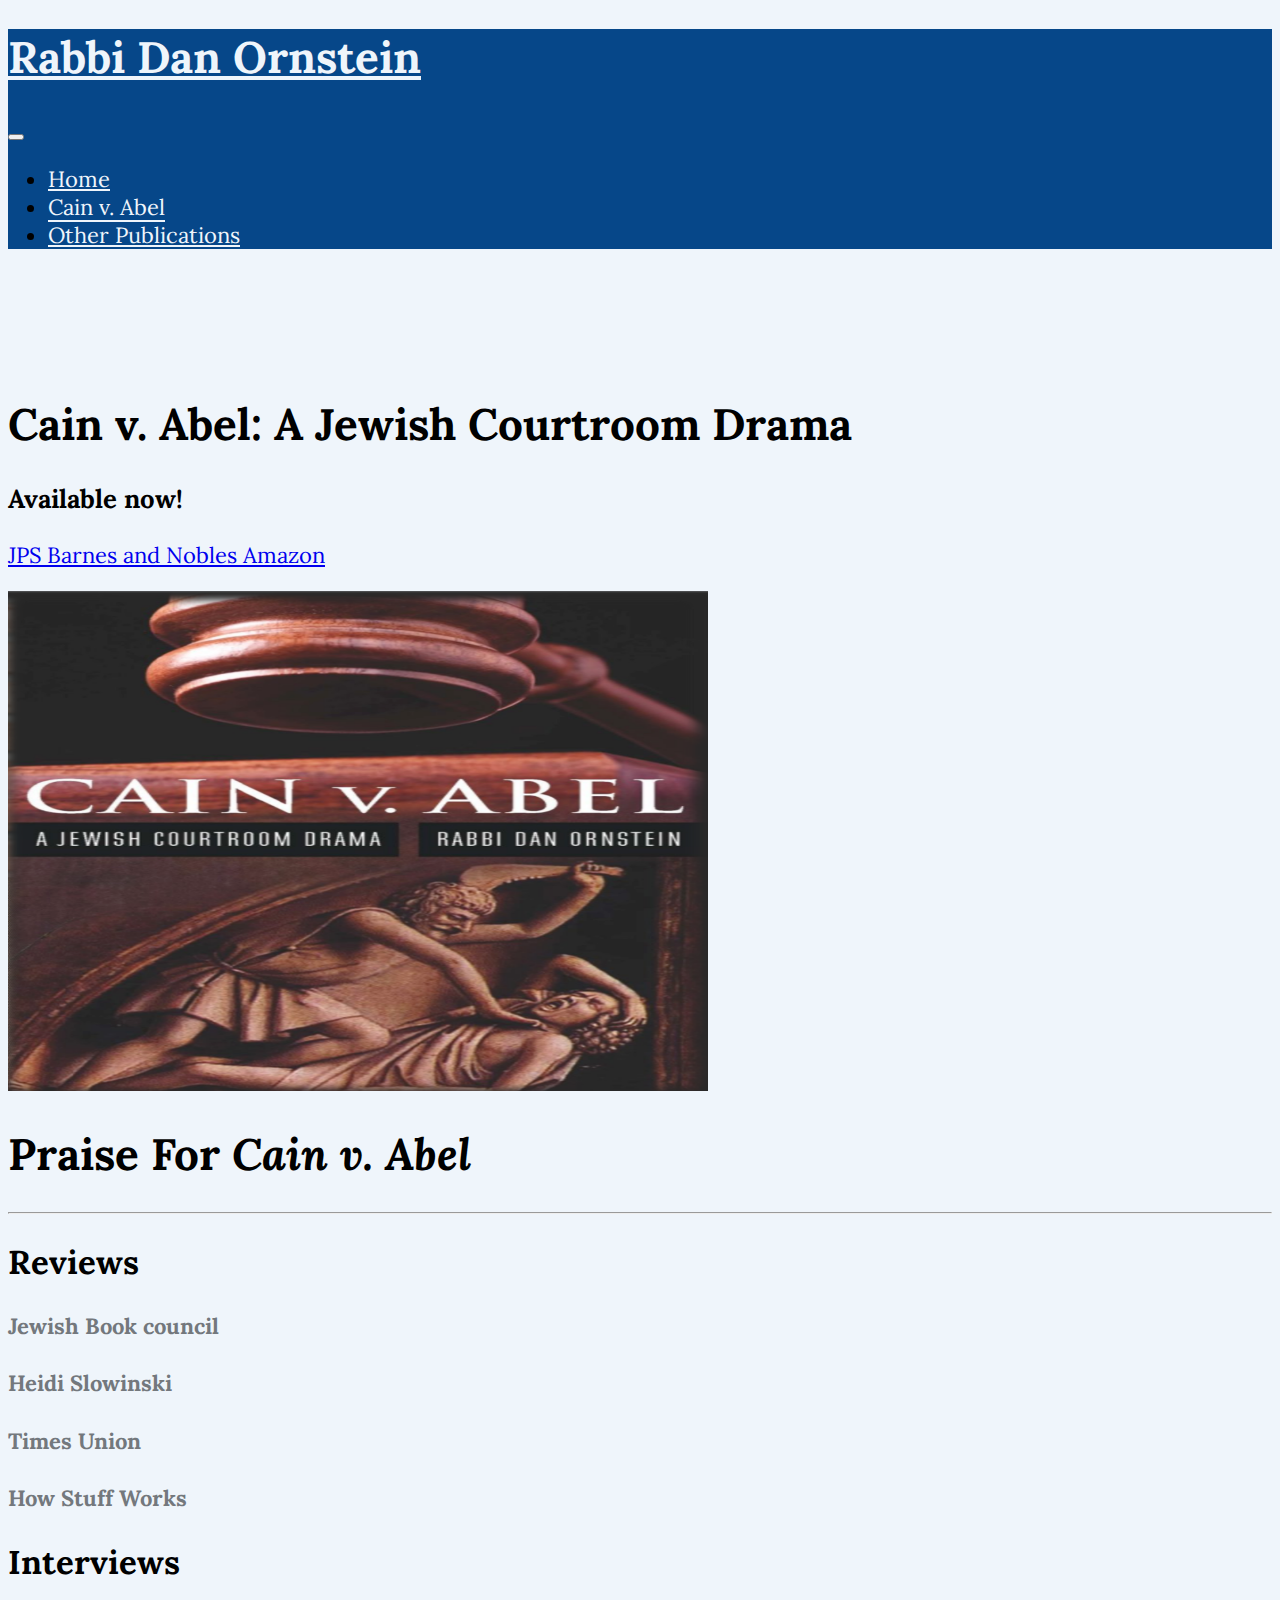
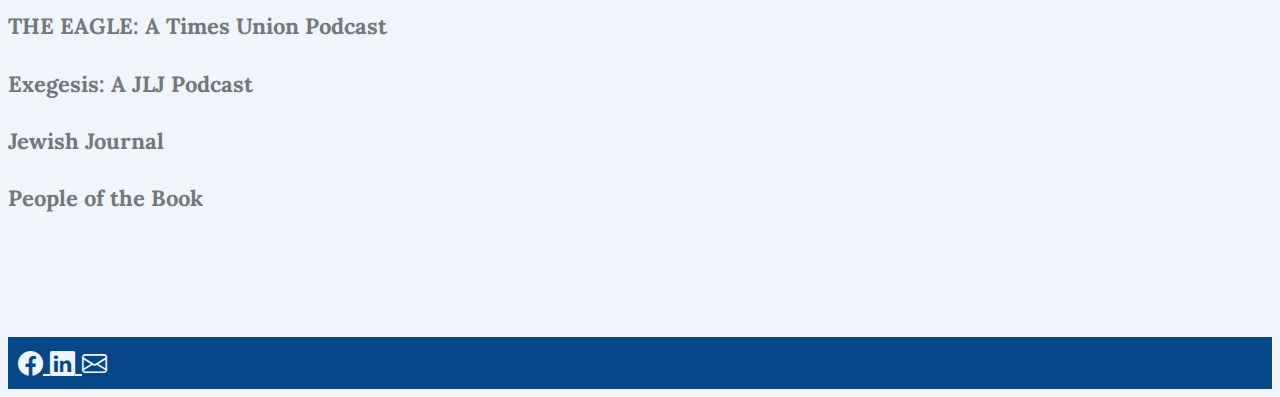
==== cain-v-abel.html @ 73e6e1f6 "Work in progress" ====
<!DOCTYPE html>
<html lang="en">
  <head>
    <link rel="icon" type="image/x-icon" href="/assets/favicon.png" />
    <meta charset="utf-8" />
    <meta name="viewport" content="width=device-width, initial-scale=1" />
    <title>Bootstrap demo</title>
    <link
      href="https://fonts.googleapis.com/css?family=Lora"
      rel="stylesheet"
    />
    <link
      href="https://cdn.jsdelivr.net/npm/bootstrap@5.2.0-beta1/dist/css/bootstrap.min.css"
      rel="stylesheet"
      integrity="sha384-0evHe/X+R7YkIZDRvuzKMRqM+OrBnVFBL6DOitfPri4tjfHxaWutUpFmBp4vmVor"
      crossorigin="anonymous"
    />
    <link rel="stylesheet" href="styles/styles.css" />
    <link
      rel="stylesheet"
      href="https://cdn.jsdelivr.net/npm/bootstrap-icons@1.9.1/font/bootstrap-icons.css"
    />
  </head>
  <body class="d-flex flex-column min-vh-100 bg-light">
    <nav class="navbar navbar-expand-lg bg-blue fixed-top">
      <div class="container">
        <h1>
          <a class="navbar-brand color-light" href="/">Rabbi Dan Ornstein</a>
        </h1>
        <button
          class="navbar-toggler"
          type="button"
          data-bs-toggle="collapse"
          data-bs-target="#navbarNav"
          aria-controls="navbarNav"
          aria-expanded="false"
          aria-label="Toggle navigation"
        >
          <span class="navbar-toggler-icon"></span>
        </button>
        <div class="collapse navbar-collapse" id="navbarNav">
          <ul class="navbar-nav">
            <li class="nav-item">
              <a class="nav-link color-light" aria-current="page" href="/">
                Home
              </a>
            </li>
            <li class="nav-item active-link">
              <a
                class="nav-link color-light"
                aria-current="page"
                href="/cain-v-abel"
              >
                Cain v. Abel
              </a>
            </li>
            <li class="nav-item">
              <a
                class="nav-link color-light"
                aria-current="page"
                href="/writings"
              >
                Other Publications
              </a>
            </li>
          </ul>
        </div>
      </div>
    </nav>
    <section id="cain-v-abel" class="page-section bg-light">
      <div class="container col-xxl-8 px-4 py-5">
        <div class="row align-items-center g-lg-5 py-5">
          <div class="col-lg-7 text-center text-lg-start">
            <h1 class="display-4 fw-bold lh-1 mb-3">
              <strong>Cain v. Abel</strong>: A Jewish Courtroom Drama
            </h1>

            <div class="col-lg-10 fs-4">
              <h3 class="mt-4">Available now!</h3>
              <p class="lead flex-lg-row mt-4">
                <a
                  class="btn btn-primary btn-lg"
                  href="https://jps.org/books/cain-vs-abel"
                  target="_blank"
                >
                  JPS
                </a>
                <a
                  class="btn btn-primary btn-lg"
                  href="https://www.barnesandnoble.com/w/cain-v-abel-rabbi-dan-ornstein/1134043420"
                  target="_blank"
                >
                  Barnes and Nobles
                </a>
                <a
                  class="btn btn-primary btn-lg"
                  href="https://www.amazon.com/Cain-v-Abel-Jewish-Courtroom-ebook/dp/B07ZQWYYVM"
                  target="_blank"
                >
                  Amazon
                </a>
              </p>
            </div>
          </div>
          <div class="col-md-10 mx-auto col-lg-5">
            <img
              src="assets/images/cain_v_abel_cropped.png"
              class="d-block mx-lg-auto img-fluid"
              alt="Bootstrap Themes"
              width="700"
              height="500"
              loading="lazy"
            />
          </div>
        </div>

        <div class="mt-4 row">
          <h1 class="mb-4">Praise For <i>Cain v. Abel</i></h1>
          <hr />

          <div class="col">
            <h2>Reviews</h2>
            <div class="link-light">
              <a
                href="https://www.jewishbookcouncil.org/book/cain-v-abel-a-jewish-courtroom-drama"
                target="_blank"
              >
                <h4>Jewish Book council</h4>
              </a>
            </div>
            <div class="link-light">
              <a
                href="https://heidislowinski.com/2021/12/08/book-review-cain-v-abel-by-rabbi-dan-orstein/amp/"
                target="_blank"
              >
                <h4>Heidi Slowinski</h4>
              </a>
            </div>
            <div class="link-light">
              <a
                href="https://www.timesunion.com/living/article/Albany-rabbi-writes-courtroom-drama-based-on-15674836.php"
                target="_blank"
              >
                <h4>Times Union</h4>
              </a>
            </div>
            <div class="link-light">
              <a
                href="https://people.howstuffworks.com/cain-abel.html"
                target="_blank"
              >
                <h4>How Stuff Works</h4>
              </a>
            </div>
          </div>
          <div class="col">
            <h2>Interviews</h2>
            <div class="link-light">
              <a
                href="https://podcasts.apple.com/us/podcast/my-brothers-keeper/id1506637079?i=1000519415969"
                target="_blank"
              >
                <h4>THE EAGLE: A Times Union Podcast</h4>
              </a>
            </div>
            <div class="link-light">
              <a
                href="https://podcasts.apple.com/us/podcast/15-dan-ornstein-cain-and-maples-the-villains-villanelle/id1505652416?i=1000525534992"
                target="_blank"
              >
                <h4>Exegesis: A JLJ Podcast</h4>
              </a>
            </div>
            <div class="link-light">
              <a
                href="https://jewishjournal.com/podcasts/325015/dan-ornstein-cain-v-abel/"
                target="_blank"
              >
                <h4>Jewish Journal</h4>
              </a>
            </div>
            <div class="link-light">
              <a
                href="https://soundcloud.com/authorsontheair/people-of-the-book-ep-8-meryl-chats-with-rabbi-dan-ornstein/s-E2CM2ry1yRx?utm_source=clipboard&utm_medium=text&utm_campaign=social_sharing"
                target="_blank"
              >
                <h4>People of the Book</h4>
              </a>
            </div>
          </div>
        </div>
      </div>
    </section>
    <footer class="footer mt-auto">
      <div class="container">
        <div class="d-flex justify-content-end">
          <a href="https://www.facebook.com/daniel.ornstein.7">
            <i class="bi bi-facebook"></i>
          </a>
          <a
            class="mx-3"
            href="https://www.linkedin.com/in/dan-ornstein-326a7395/"
          >
            <i class="bi bi-linkedin"></i>
          </a>
          <a href="mailto:ohavrab@gmail.com">
            <i class="bi bi-envelope"></i>
          </a>
        </div>
      </div>
    </footer>

    <script
      src="https://cdn.jsdelivr.net/npm/bootstrap@5.2.0-beta1/dist/js/bootstrap.bundle.min.js"
      integrity="sha384-pprn3073KE6tl6bjs2QrFaJGz5/SUsLqktiwsUTF55Jfv3qYSDhgCecCxMW52nD2"
      crossorigin="anonymous"
    ></script>
  </body>
</html>
---- styles/styles.css ----
/* Colors */
@import "https://fonts.googleapis.com/css2?family=Inter:wght@200;300;400;500;600;700;800;900&display=swap";
body {
  font-family: Lora;
  font-size: 22px;
}

.color-blue {
  color: #064789;
}

.color-light {
  color: #eff5fb !important;
}

.color-light-blue {
  color: #bddaed;
}

.color-dark {
  color: #1a1b24;
}

/* Background colors */
.bg-blue {
  background-color: #064789;
}

.bg-light {
  background-color: #eff5fb !important;
}

.bg-light-blue {
  background-color: #bddaed;
}

.bg-dark {
  background-color: #1a1b24;
}

.bg-beige {
  background-color: #d4d0b0;
}

a.navbar-brand.color-light:hover {
  color: #dee4e1;
}

.link-dark a {
  color: #495057;
  text-decoration: none;
}
.link-dark a h4 {
  color: black;
  border-bottom: 0px;
}
.link-dark a:hover {
  text-decoration: underline;
}

.link-light a {
  color: hsl(210deg, 4%, 47%);
  text-decoration: none;
}
.link-light a h4 {
  color: hsl(210deg, 4%, 47%);
  border-bottom: 0px;
}
.link-light a:hover {
  text-decoration: underline;
}

.page-section {
  padding: 6rem 0;
}

.page-section .page-section-heading {
  text-align: center;
  font-size: 2.25rem;
  line-height: 2rem;
}

.active-link {
  text-decoration: underline;
  text-underline-position: under;
}

.footer {
  background-color: #064789;
  padding: 10px;
}
.footer a {
  color: #eff5fb;
  font-size: 25px;
}

/*# sourceMappingURL=styles.css.map */
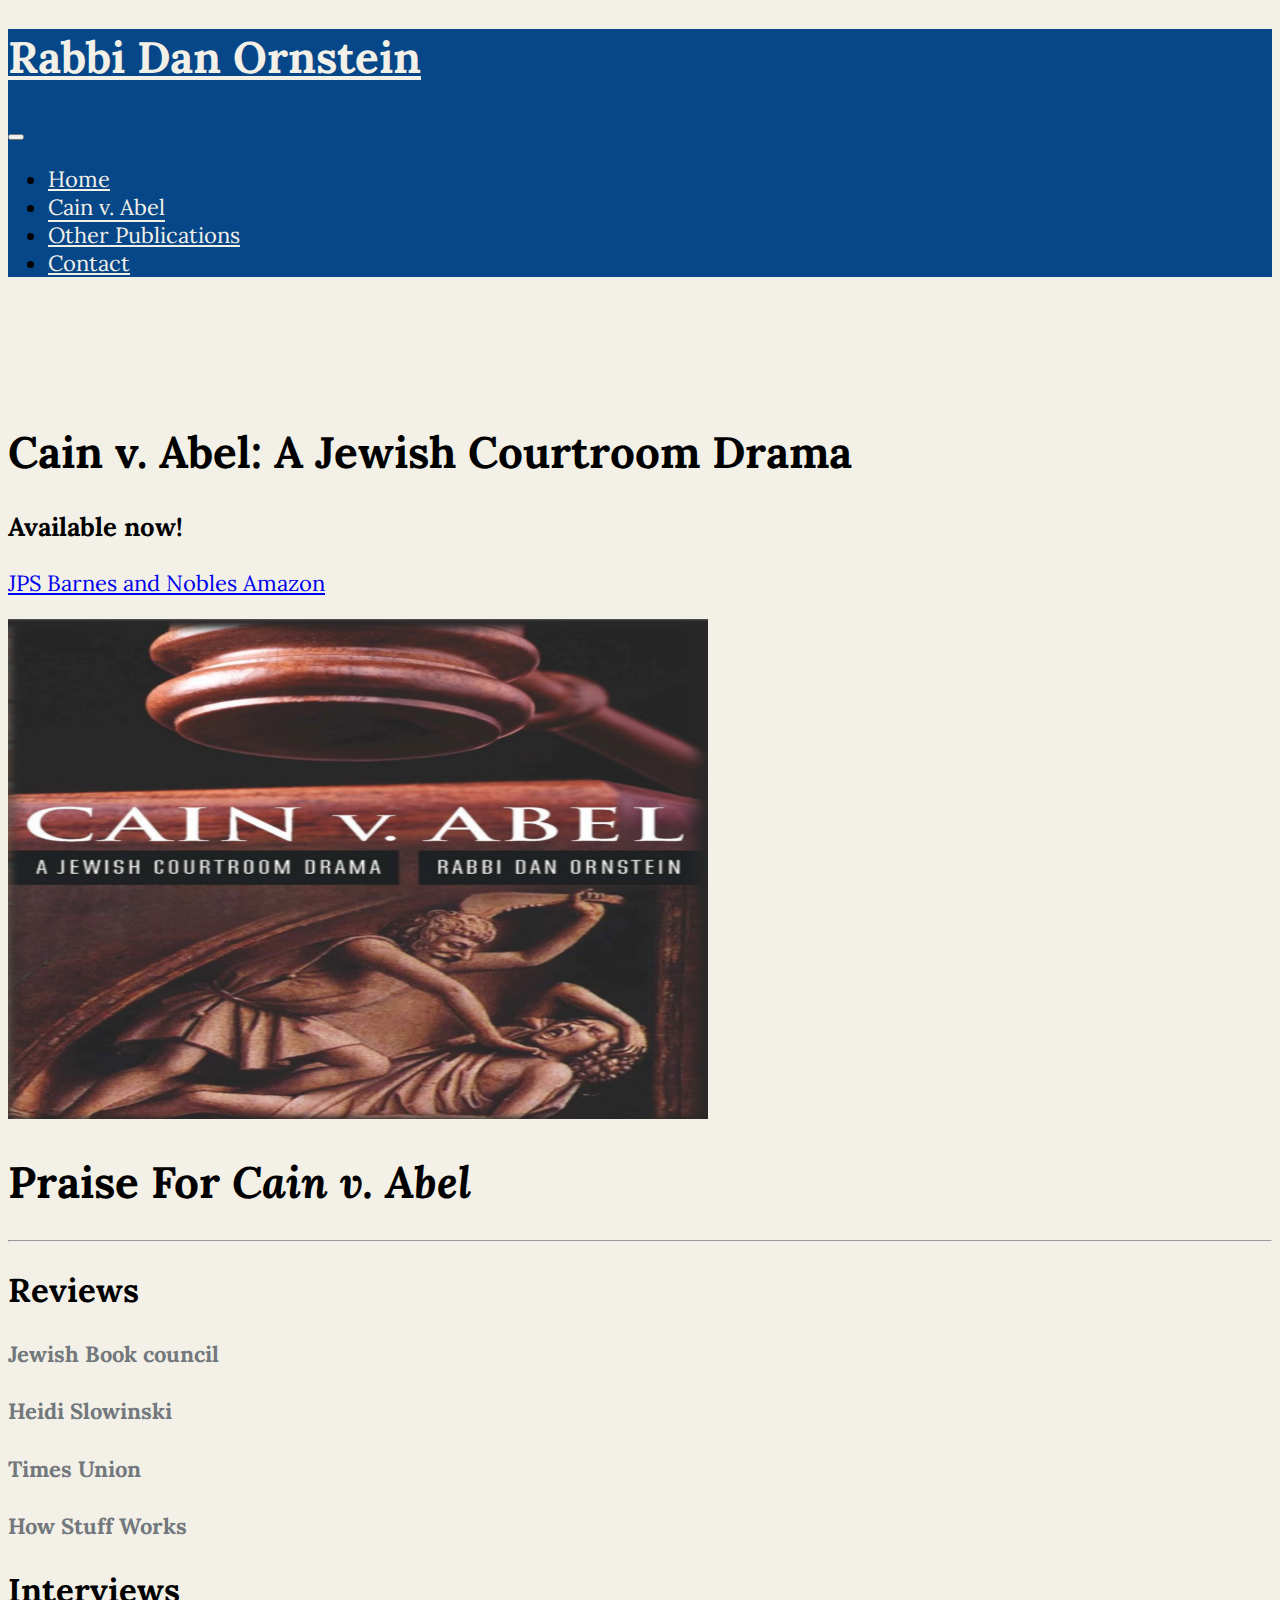
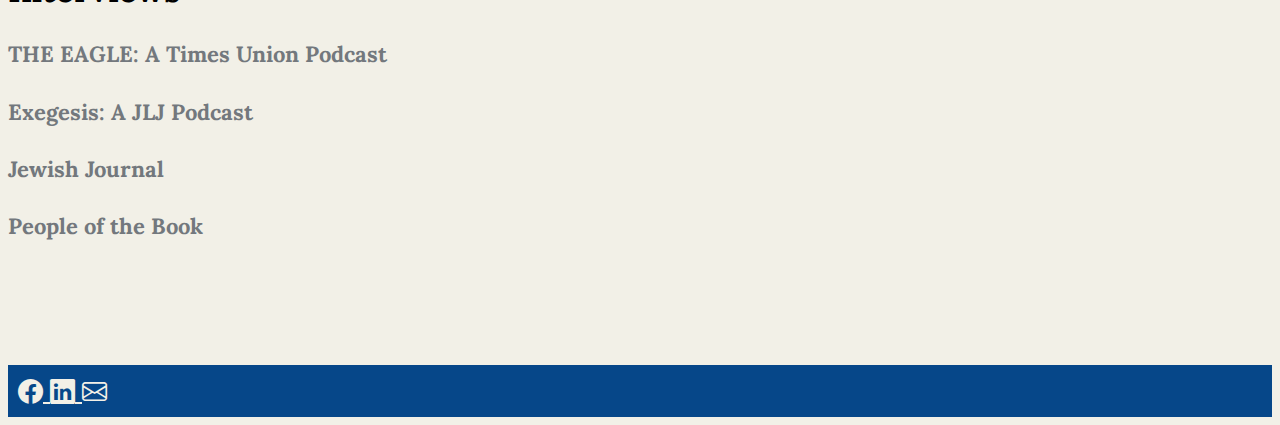
==== commit 769fde7d: "Some changes" ====
--- a/cain-v-abel.html
+++ b/cain-v-abel.html
@@ -1,7 +1,7 @@
 <!DOCTYPE html>
 <html lang="en">
   <head>
-    <link rel="icon" type="image/x-icon" href="/assets/favicon.png" />
+    <link rel="icon" type="image/x-icon" href="/assets/favicon.png?" />
     <meta charset="utf-8" />
     <meta name="viewport" content="width=device-width, initial-scale=1" />
     <title>Bootstrap demo</title>
@@ -39,7 +39,7 @@
           <span class="navbar-toggler-icon"></span>
         </button>
         <div class="collapse navbar-collapse" id="navbarNav">
-          <ul class="navbar-nav">
+          <ul class="navbar-nav flex-grow-1">
             <li class="nav-item">
               <a class="nav-link color-light" aria-current="page" href="/">
                 Home
@@ -49,7 +49,7 @@
               <a
                 class="nav-link color-light"
                 aria-current="page"
-                href="/cain-v-abel"
+                href="./cain-v-abel"
               >
                 Cain v. Abel
               </a>
@@ -61,6 +61,15 @@
                 href="/writings"
               >
                 Other Publications
+              </a>
+            </li>
+            <li class="d-flex justify-content-end flex-grow-1 nav-item">
+              <a
+                class="nav-link color-light"
+                aria-current="page"
+                href="/contact"
+              >
+                Contact
               </a>
             </li>
           </ul>
--- a/styles/styles.css
+++ b/styles/styles.css
@@ -10,7 +10,7 @@
 }
 
 .color-light {
-  color: #eff5fb !important;
+  color: #f2f0e7 !important;
 }
 
 .color-light-blue {
@@ -27,7 +27,7 @@
 }
 
 .bg-light {
-  background-color: #eff5fb !important;
+  background-color: #f2f0e7 !important;
 }
 
 .bg-light-blue {
@@ -90,7 +90,7 @@
   padding: 10px;
 }
 .footer a {
-  color: #eff5fb;
+  color: #f2f0e7;
   font-size: 25px;
 }
 
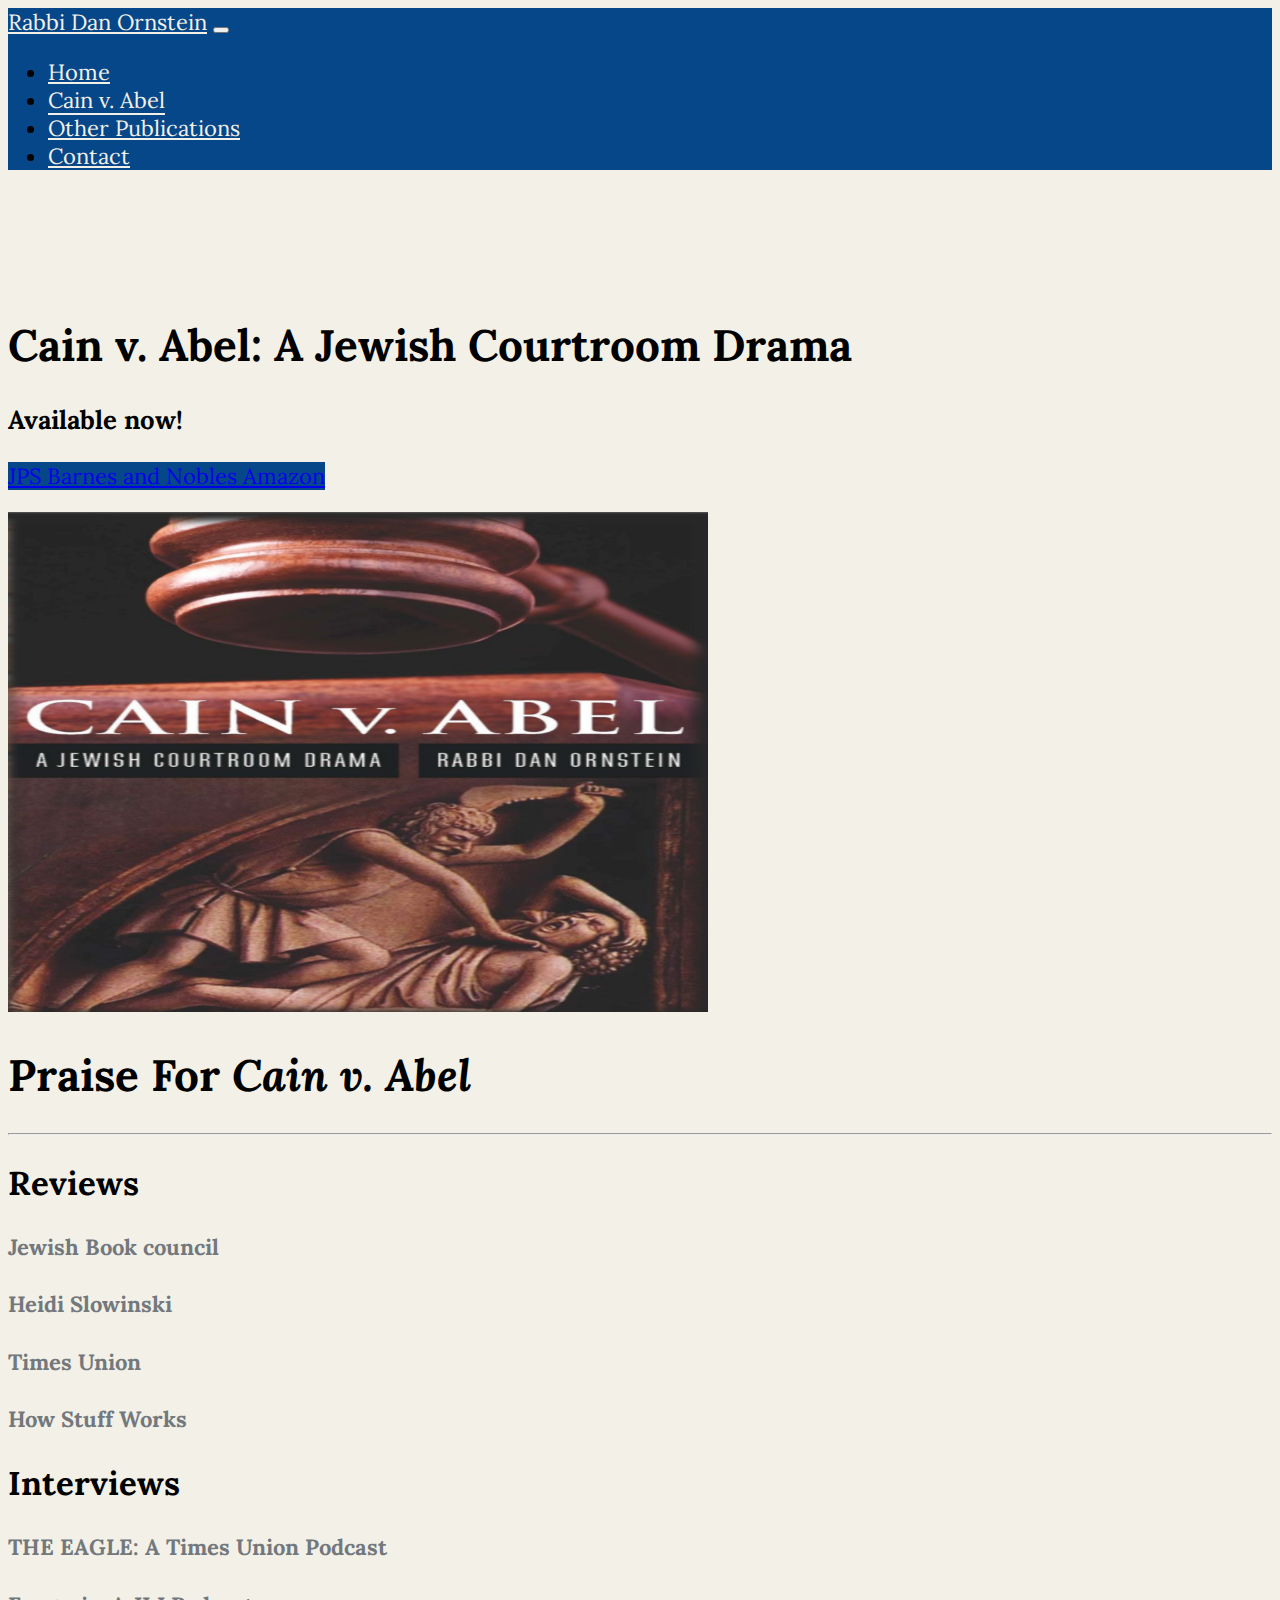
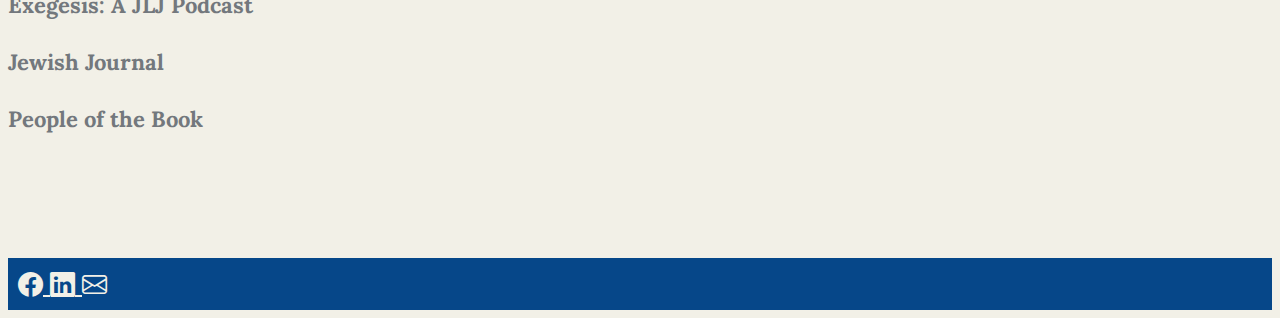
==== commit f6feaaf9: "Maybe done?" ====
--- a/cain-v-abel.html
+++ b/cain-v-abel.html
@@ -24,9 +24,7 @@
   <body class="d-flex flex-column min-vh-100 bg-light">
     <nav class="navbar navbar-expand-lg bg-blue fixed-top">
       <div class="container">
-        <h1>
-          <a class="navbar-brand color-light" href="/">Rabbi Dan Ornstein</a>
-        </h1>
+        <a class="navbar-brand color-light" href="/">Rabbi Dan Ornstein</a>
         <button
           class="navbar-toggler"
           type="button"
@@ -88,21 +86,21 @@
               <h3 class="mt-4">Available now!</h3>
               <p class="lead flex-lg-row mt-4">
                 <a
-                  class="btn btn-primary btn-lg"
+                  class="btn btn-primary btn-lg bg-blue"
                   href="https://jps.org/books/cain-vs-abel"
                   target="_blank"
                 >
                   JPS
                 </a>
                 <a
-                  class="btn btn-primary btn-lg"
+                  class="btn btn-primary btn-lg bg-blue"
                   href="https://www.barnesandnoble.com/w/cain-v-abel-rabbi-dan-ornstein/1134043420"
                   target="_blank"
                 >
                   Barnes and Nobles
                 </a>
                 <a
-                  class="btn btn-primary btn-lg"
+                  class="btn btn-primary btn-lg bg-blue"
                   href="https://www.amazon.com/Cain-v-Abel-Jewish-Courtroom-ebook/dp/B07ZQWYYVM"
                   target="_blank"
                 >
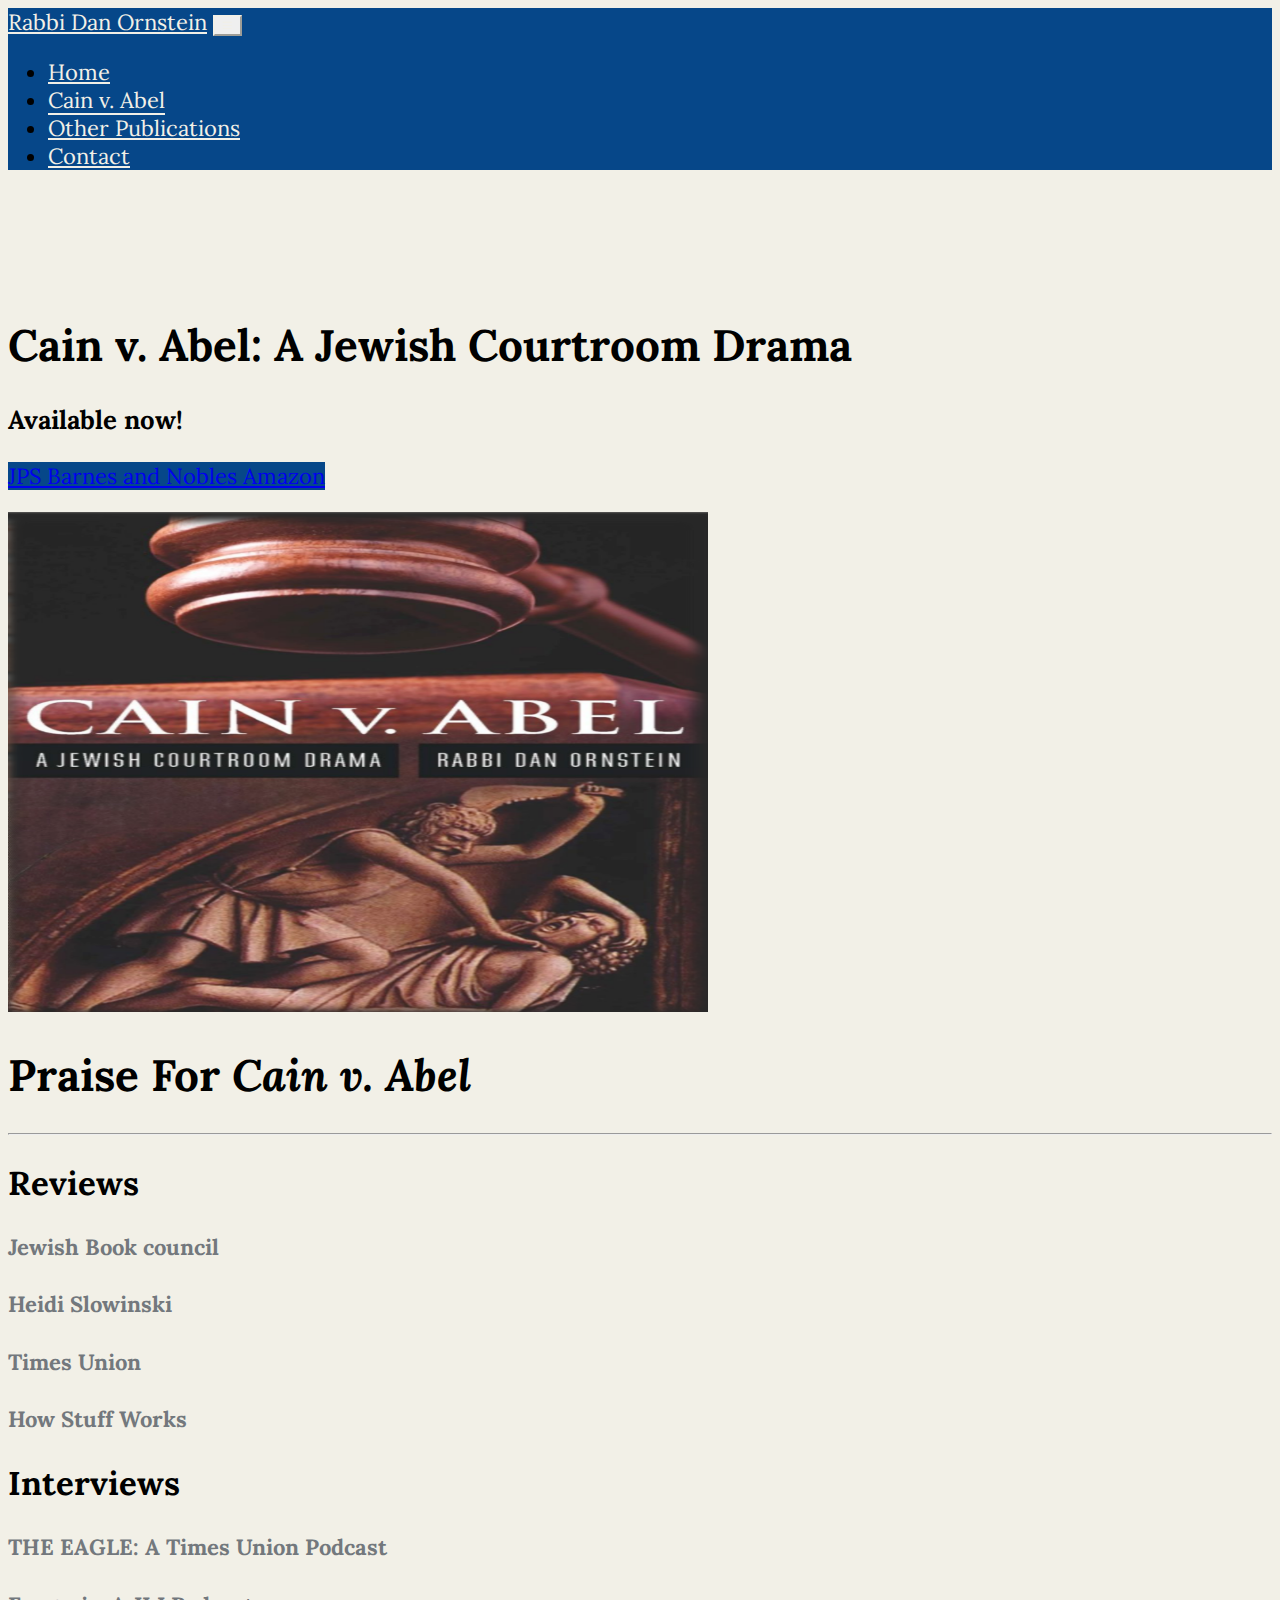
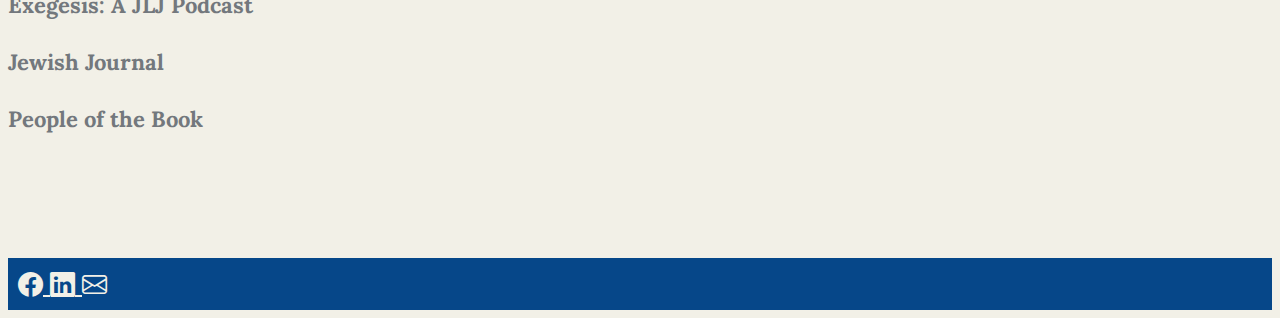
==== commit d9daae9d: "add links" ====
--- a/cain-v-abel.html
+++ b/cain-v-abel.html
@@ -4,7 +4,8 @@
     <link rel="icon" type="image/x-icon" href="/assets/favicon.png?" />
     <meta charset="utf-8" />
     <meta name="viewport" content="width=device-width, initial-scale=1" />
-    <title>Bootstrap demo</title>
+    <title>Cain V Abel</title>
+    <meta name="description" content="Authored by Rabbi Dan Ornstein" />
     <link
       href="https://fonts.googleapis.com/css?family=Lora"
       rel="stylesheet"
@@ -26,7 +27,7 @@
       <div class="container">
         <a class="navbar-brand color-light" href="/">Rabbi Dan Ornstein</a>
         <button
-          class="navbar-toggler"
+          class="navbar-toggler border-light"
           type="button"
           data-bs-toggle="collapse"
           data-bs-target="#navbarNav"
@@ -34,7 +35,7 @@
           aria-expanded="false"
           aria-label="Toggle navigation"
         >
-          <span class="navbar-toggler-icon"></span>
+          <i class="color-light bi bi-list"></i>
         </button>
         <div class="collapse navbar-collapse" id="navbarNav">
           <ul class="navbar-nav flex-grow-1">
--- a/styles/styles.css
+++ b/styles/styles.css
@@ -19,6 +19,14 @@
 
 .color-dark {
   color: #1a1b24;
+}
+
+/* Border color */
+.border-light {
+  border-color: #f2f0e7;
+}
+.border-light:focus {
+  box-shadow: none;
 }
 
 /* Background colors */
